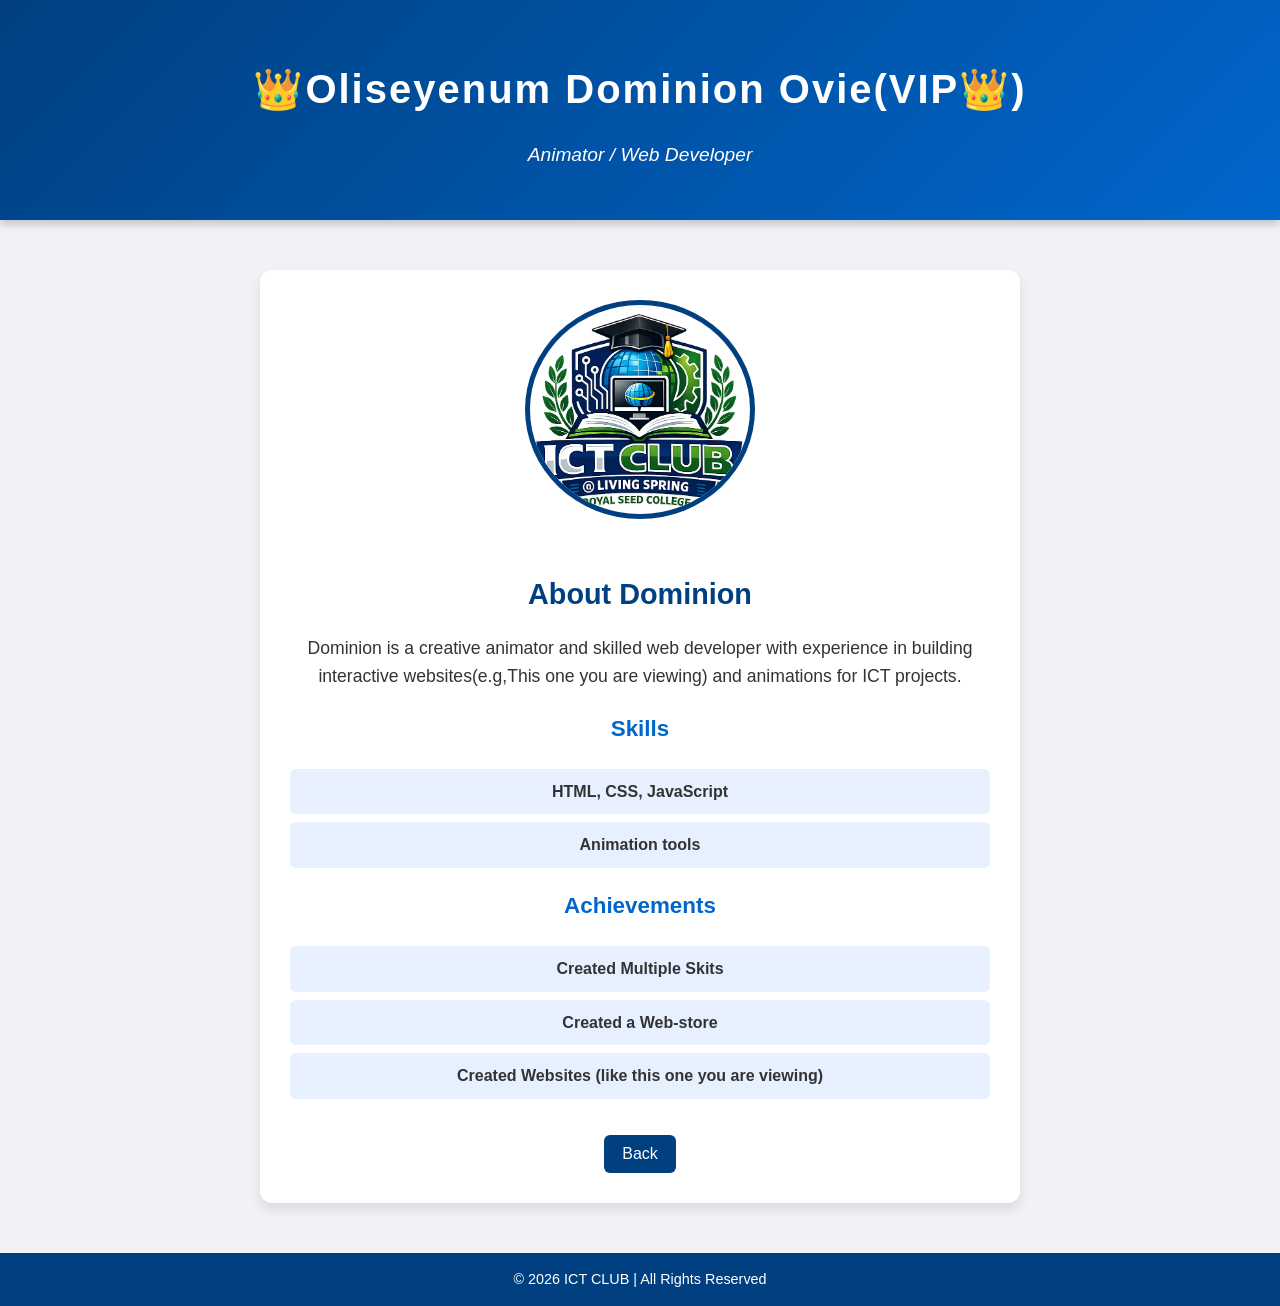
==== dominion.html @ 78e13275 "Add files via upload" ====
<!DOCTYPE html>
<html lang="en">
<head>
  <meta charset="UTF-8">
  <meta name="viewport" content="width=device-width, initial-scale=1.0">
  <title>Dominion Profile</title>
  <link rel="stylesheet" href="style.css">
</head>
<body>
  <header>
    <h1>👑Oliseyenum Dominion Ovie(VIP👑)</h1>
    <p>Animator / Web Developer</p>
  </header>

  <section class="profile">
    <img src="Copilot_20260717_112911.png" alt="Dominion profile picture">
    <h2>About Dominion</h2>
    <p>Dominion is a creative animator and skilled web developer with experience in building interactive websites(e.g,This one you are viewing) and animations for ICT projects.</p>
    
    <h3>Skills</h3>
    <ul>
      <li>HTML, CSS, JavaScript</li>
      <li>Animation tools</li>
      
    </ul>
    <h3>Achievements</h3>
    <ul>
        <li>Created Multiple Skits</li>
        <li>Created a Web-store</li>
        <li>Created Websites (like this one you are viewing)</li>
    </ul>

    <button onclick="location.href='index.html'">Back</button>
  </section>
  <style>
/* General body */
body {
  margin: 0;
  font-family: 'Segoe UI', Arial, sans-serif;
  background: #f0f2f5;
  color: #333;
  line-height: 1.6;
}

/* Header */
header {
  background: linear-gradient(135deg, #004080, #0066cc);
  color: white;
  padding: 30px;
  text-align: center;
  box-shadow: 0 4px 8px rgba(0,0,0,0.2);
}

header h1 {
  font-size: 2.5rem;
  margin-bottom: 10px;
  letter-spacing: 2px;
}

header p {
  font-size: 1.2rem;
  font-style: italic;
}

/* Profile section */
.profile {
  max-width: 700px;
  margin: 50px auto;
  text-align: center;
  background: #fff;
  padding: 30px;
  border-radius: 12px;
  box-shadow: 0 6px 12px rgba(0,0,0,0.1);
}

.profile img {
  width: 220px;
  border-radius: 50%;
  margin-bottom: 20px;
  border: 5px solid #004080;
}

.profile h2 {
  font-size: 1.8rem;
  color: #004080;
  margin-bottom: 15px;
}

.profile p {
  font-size: 1.1rem;
  margin-bottom: 20px;
}

/* Skills list */
.profile h3 {
  font-size: 1.4rem;
  margin-top: 20px;
  color: #0066cc;
}

.profile ul {
  list-style: none;
  padding: 0;
}

.profile ul li {
  background: #e6f0ff;
  margin: 8px 0;
  padding: 10px;
  border-radius: 6px;
  font-weight: bold;
  transition: background 0.3s;
}

.profile ul li:hover {
  background: #cce0ff;
}

/* Buttons */
button {
  margin-top: 20px;
  padding: 10px 18px;
  border: none;
  background: #004080;
  color: white;
  border-radius: 6px;
  cursor: pointer;
  font-size: 1rem;
  transition: background 0.3s, transform 0.2s;
}

button:hover {
  background: #0066cc;
  transform: scale(1.05);
}

/* Footer */
footer {
  background: #004080;
  color: white;
  padding: 15px;
  margin-top: 50px;
  text-align: center;
  font-size: 0.9rem;
}


  </style>

  <footer>
    &copy; 2026 ICT CLUB | All Rights Reserved
  </footer>
</body>
</html>
---- style.css ----
body {
  margin: 0;
  font-family: Arial, sans-serif;
  text-align: center;
}

header {
  background: #004080;
  color: white;
  padding: 20px;
}

.products {
  display: flex;
  justify-content: center; /* centers horizontally */
  align-items: center;     /* centers vertically if you set height */
  gap: 20px;               /* spacing between cards */
  flex-wrap: wrap;         /* allows wrapping on smaller screens */
  margin: 40px auto;
}

.product {
  background: #f4f4f4;
  padding: 20px;
  border-radius: 8px;
  width: 200px;
  text-align: center;
  box-shadow: 0 4px 6px rgba(0,0,0,0.1);
  
}
.products {
  min-height: 70vh; /* takes most of the screen height */
  display: flex;
  justify-content: center;
  align-items: center;
}


button {
  margin-top: 10px;
  padding: 8px 12px;
  border: none;
  background: #004080;
  color: white;
  border-radius: 4px;
  cursor: pointer;
}

button:hover {
  background: #0066cc;
}
.modal {
  display: none;
  position: fixed;
  z-index: 1;
  left: 0; top: 0;
  width: 100%; height: 100%;
  background-color: rgba(0,0,0,0.5);
}

.modal-content {
  background: #fff;
  margin: 10% auto;
  padding: 20px;
  border-radius: 8px;
  width: 50%;
  text-align: left;
}

.close {
  float: right;
  font-size: 24px;
  cursor: pointer;
}
.profile {
  max-width: 600px;
  margin: 40px auto;
  text-align: center;
  background: #f9f9f9;
  padding: 20px;
  border-radius: 8px;
  box-shadow: 0 4px 6px rgba(0,0,0,0.1);
}

.profile img {
  width: 200px;
  border-radius: 50%;
  margin-bottom: 20px;
}


footer {
  background: #004080;
  color: white;
  padding: 10px;
  margin-top: 40px;
}
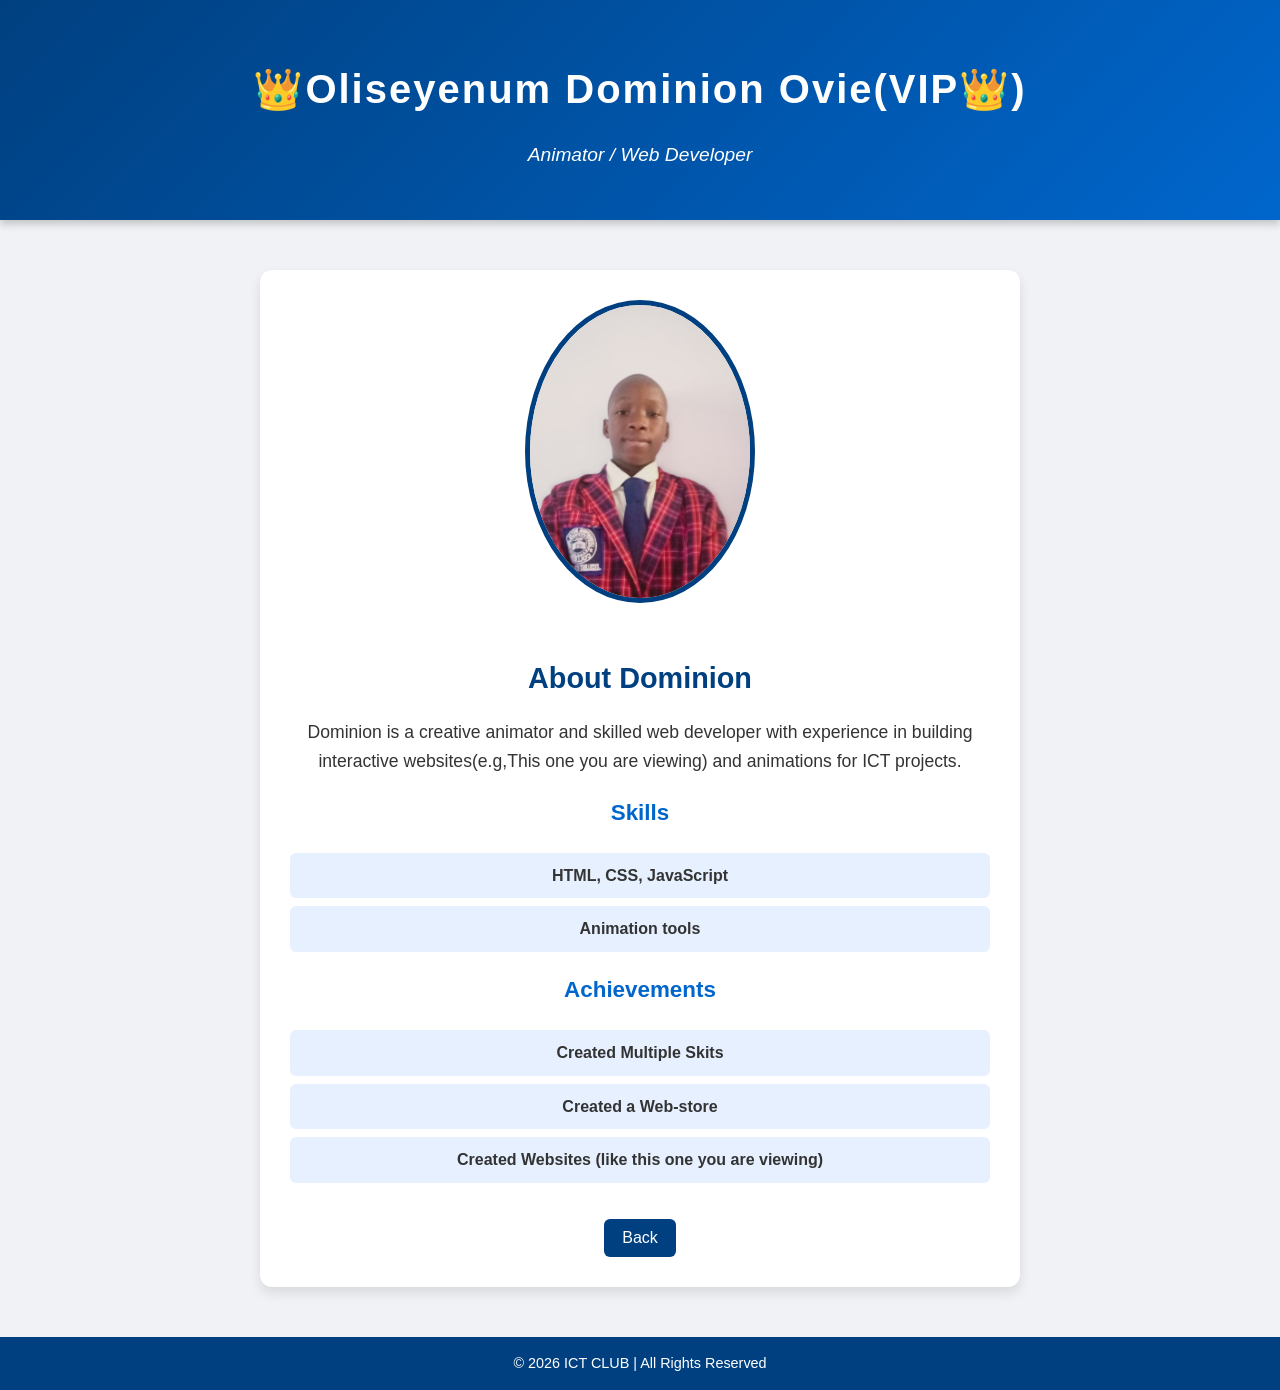
==== commit 44668f44: "Updated ICT Club portraits" ====
--- a/dominion.html
+++ b/dominion.html
@@ -13,7 +13,7 @@
   </header>
 
   <section class="profile">
-    <img src="Copilot_20260717_112911.png" alt="Dominion profile picture">
+    <img src="IMG20260726131245.jpg" alt="Dominion profile picture">
     <h2>About Dominion</h2>
     <p>Dominion is a creative animator and skilled web developer with experience in building interactive websites(e.g,This one you are viewing) and animations for ICT projects.</p>
     
